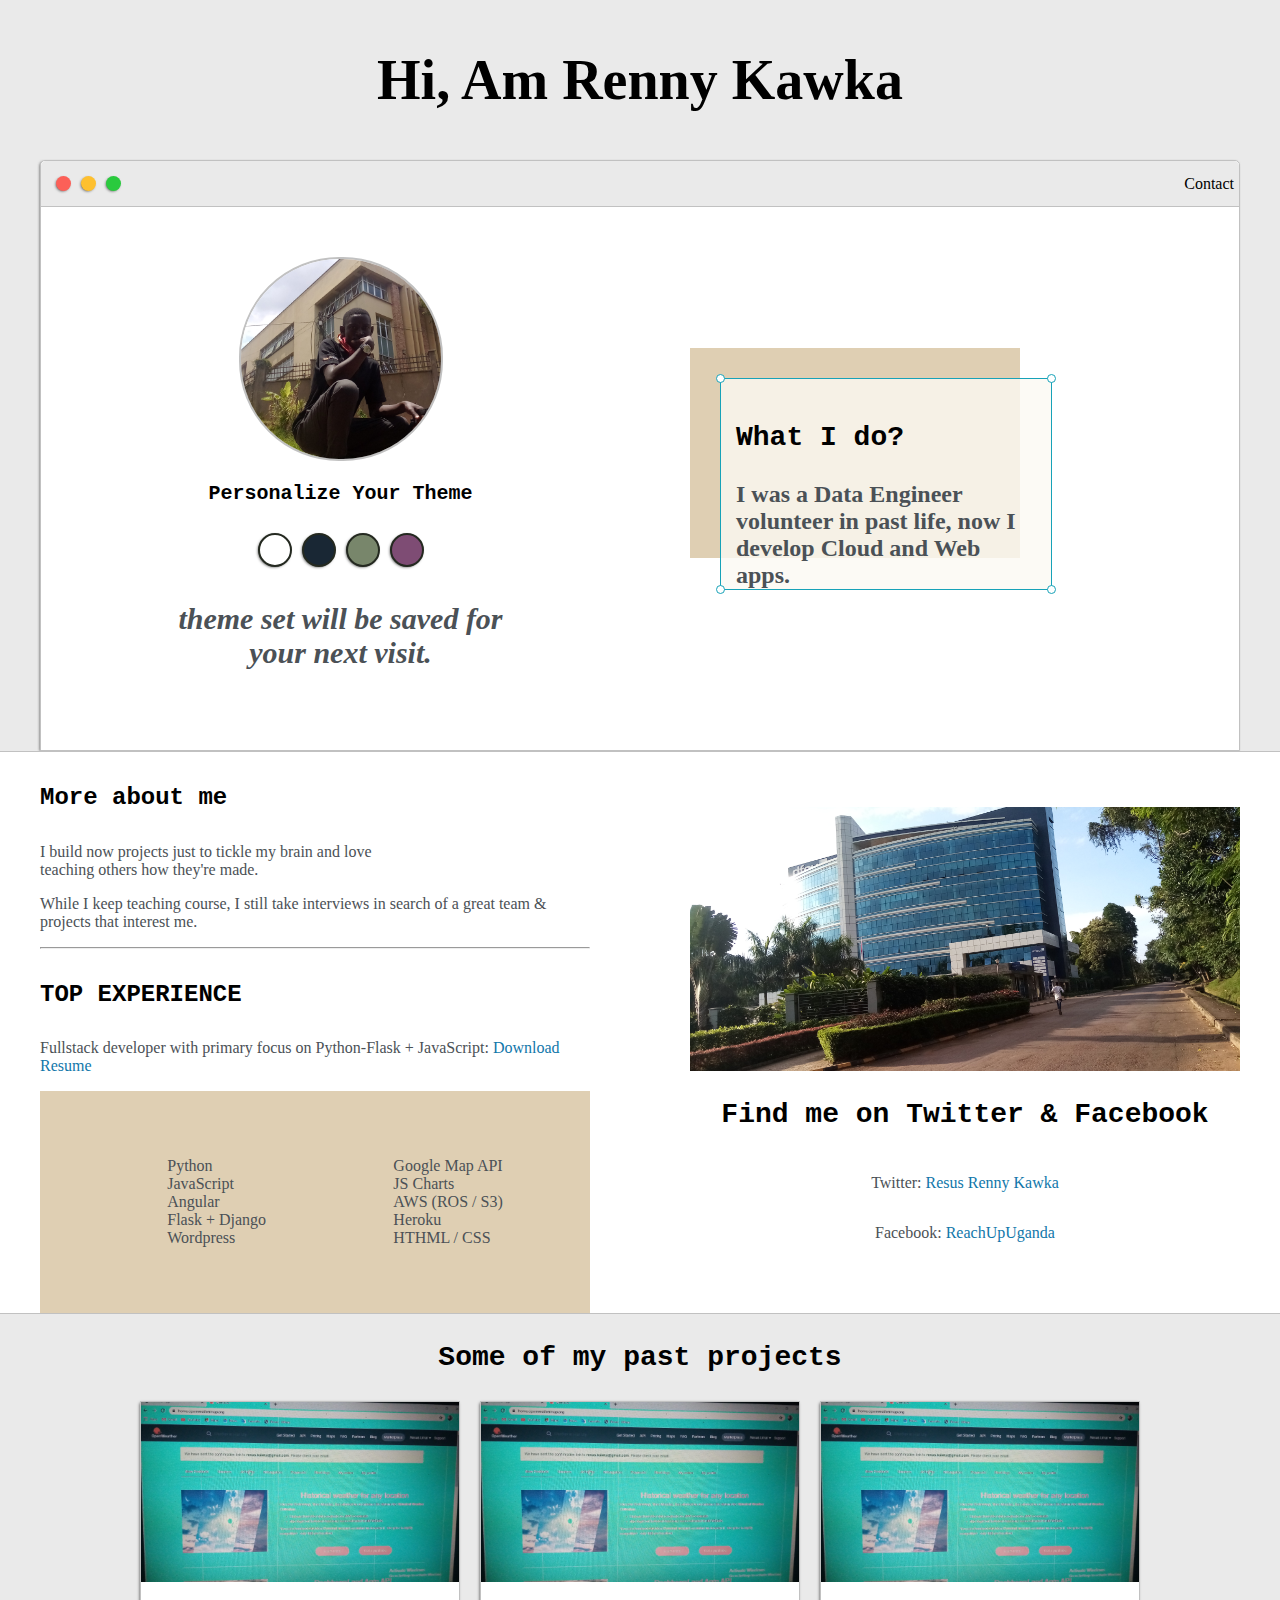
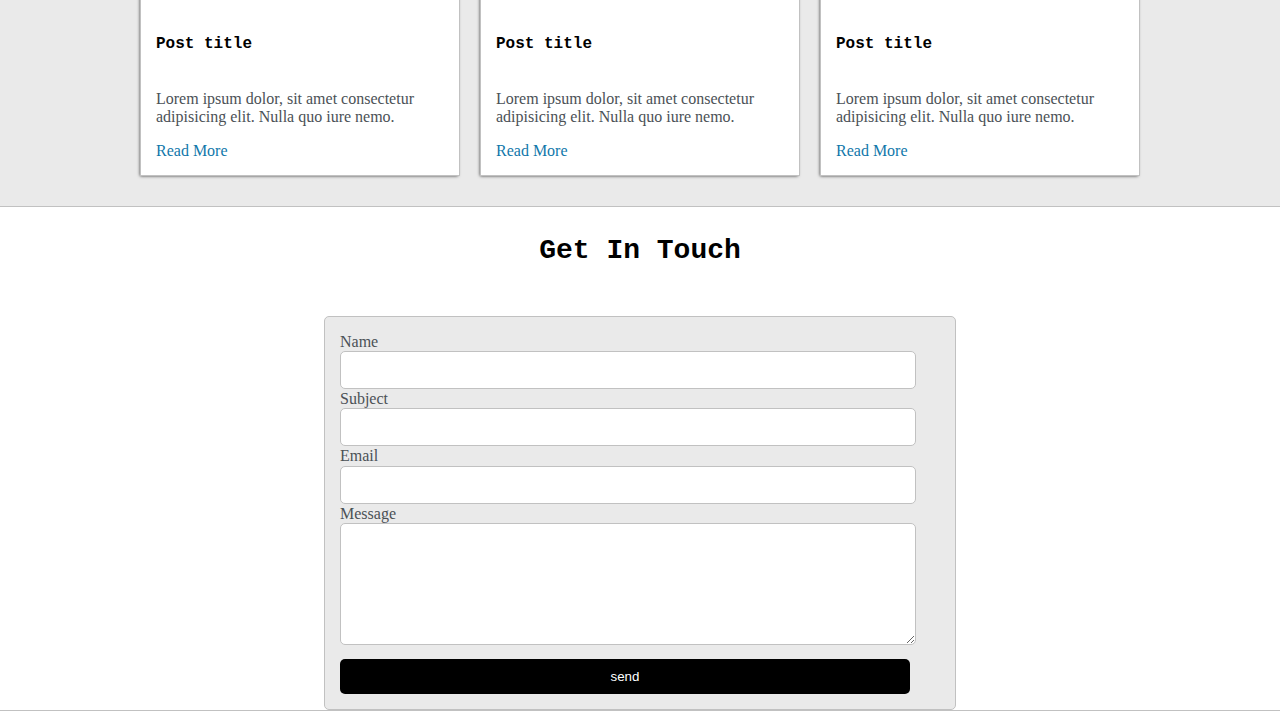
==== index.html @ 7012c8d3 "Add files via upload" ====
<!DOCTYPE html>
<html lang="en">
<head>
    <meta charset="UTF-8">
    <meta name="viewport" content="width=device-width, initial-scale=1.0">
    <meta name="theme" content="#eaeaea">
    <title>Renny Kawka</title>
    <link rel="stylesheet" href="./main.css">
    <link rel="stylesheet" href="" id="theme-style">
    <link rel="manifest" href="./manifest.json">
</head>
<body>
    <section class="s1">
        <div class="main-container">
            <div class="greeting-wrapper">
                <h1 id="title">Hi, Am Renny Kawka</h1>
            </div>

            <div class="intro-wrapper">
                <div class="nav-wrapper">
                    <div class="dots-wrapper">
                        <div id="dot-1" class="browser-dot"></div>
                        <div id="dot-2" class="browser-dot"></div>
                        <div id="dot-3" class="browser-dot"></div>
                    </div>

                    <ul id="navigation">
                        <li><a href="">Contact</a></li>
                    </ul>
                </div>
                <div class="left-column">
                    <img id="profile-pic" src="./img/squote.jpg" alt="Renny Squoted in a picture">

                    <h5 id="theme-note" style="text-align: center; line-height: 0;">Personalize Your Theme</h5>

                    <div id="theme-options-wrapper">
                        <div data-mode="light" id="light-mode" class="theme-dot"></div>
                        <div data-mode="blue" id="blue-mode" class="theme-dot"></div>
                        <div data-mode="green" id="green-mode" class="theme-dot"></div>
                        <div data-mode="purple" id="purple-mode" class="theme-dot"></div>
                    </div>

                    <p id="settings-note">
                        theme set will be saved for<br>
                        your next visit.
                    </p>
                </div>
                <div class="right-column">
                    <div id="preview-shadow">
                        <div id="preview">
                            <div id="corner-tl" class="corner"></div>
                            <div id="corner-tr" class="corner"></div>
                            <h3>What I do?</h3>
                            <p>
                                I was a Data Engineer volunteer in past life, now I develop Cloud and Web apps.
                            </p>
                            <div id="corner-br" class="corner"></div>
                            <div id="corner-bl" class="corner"></div>
                        </div>
                    </div>
                </div>
            </div>
        </div>
    </section>
    
    <section class="s2">
        <div class="main-container">

            <div class="about-wrapper">
                <div class="about-me">
                    <h4>More about me</h4>

                    <p>
                        I build now projects just to tickle my brain and love <br>teaching others how they're made.
                    </p>

                    <p>
                        While I keep teaching course, I still take interviews in search of a great team & projects that interest me.
                    </p>

                    <hr>
    
                    <h4>TOP EXPERIENCE</h4>
    
                    <p>
                        Fullstack developer with primary focus on Python-Flask + JavaScript: <a target="_blank" href="./Renny Khaukha cv.pdf">Download Resume</a>
                    </p>

                    <div id="skills">
                        <ul>
                            <li>Python</li>
                            <li>JavaScript</li>
                            <li>Angular</li>
                            <li>Flask + Django</li>
                            <li>Wordpress</li>
                        </ul>
                        <ul>
                            <li>Google Map API</li>
                            <li>JS Charts</li>
                            <li>AWS (ROS / S3)</li>
                            <li>Heroku</li>
                            <li>HTHML / CSS</li>
                        </ul>
                    </div>
                </div>

                <div class="social-links">
                   <img src="./img/dfcu.jpg" alt="" title="Reach-Up HeadQuaters" id="social_img">
                   <h3>Find me on Twitter &amp; Facebook</h3>

                   <p>Twitter: 
                       <a target="_blank" href="#">Resus Renny Kawka</a>
                    </p>

                   <p>Facebook: 
                       <a target="_blank" href="Facebook.com/reachUpUganda">ReachUpUganda</a>
                    </p>
                </div>
            </div>
        </div>
    </section>

    <section class="s1">
        <div class="main-container">
            <h3 style="text-align: center;">Some of my past projects</h3>

            <div class="post-wrapper">

                <div>
                    <div class="post">
                        <img class="thumbnail" src="./img/IMG_20200906_011632.jpg" alt="">
                        <div class="post-preview">
                            <h6>Post title</h6>
                            <p class="post-intro">
                                Lorem ipsum dolor, sit amet consectetur adipisicing elit. Nulla quo iure nemo.
                            </p>
                            <a href="./post.html">Read More</a>
                        </div>
                    </div>
                </div>

                <div>
                    <div class="post">
                        <img class="thumbnail" src="./img/IMG_20200906_011632.jpg" alt="">
                        <div class="post-preview">
                            <h6>Post title</h6>
                            <p class="post-intro">
                                Lorem ipsum dolor, sit amet consectetur adipisicing elit. Nulla quo iure nemo.
                            </p>
                            <a href="#">Read More</a>
                        </div>
                    </div>
                </div>

                <div>
                    <div class="post">
                        <img class="thumbnail" src="./img/IMG_20200906_011632.jpg" alt="">
                        <div class="post-preview">
                            <h6>Post title</h6>
                            <p class="post-intro">
                                Lorem ipsum dolor, sit amet consectetur adipisicing elit. Nulla quo iure nemo.
                            </p>
                            <a href="#">Read More</a>
                        </div>
                    </div>
                </div>
            </div>
        </div>
    </section>

    <section class="s2">
        <div class="main-container">
            <h3 style="text-align: center;">Get In Touch</h3>

            <form id="contact-form">
                <label for="name">Name</label>
                <input type="text" class="input-feild" name="name">
                
                <label for="subject">Subject</label>
                <input type="text" class="input-feild" name="subject">
                
                <label for="email">Email</label>
                <input type="email" class="input-feild" name="email">
                
                <label for="message">Message</label>
                <textarea type="textarea" class="input-feild" name="message"></textarea>

                <input type="submit" id="submit-btn" value="send">
            </form>  
        </div>
    </section>

    <script src="./script.js"></script>
</body>
</html>
---- main.css ----
:root{
    --maincolor: #eaeaea;
    --secondarycolor: #fff;

    --borderColor: #c1c1c1;

    --mainText: Black;
    --secondaryText: #4b5156;

    --theme-dot-border: #242920;

    --previewShadow: #dfcfb3;

    --previewbg: rgb(251, 249, 243, 0.8);

    --btnColor: black;
}
#title{
    font-family: Old English Text MT;
}

html, body{
    padding: 0;
    margin: 0;
}

body * {
    transition: .5s;
}

h1, h2, h3, h4, h5, h6, strong {
    color: var(--mainText);
    font-family: 'Roboto Mono', monospace;
    font-weight: 800;
}

p, li, span, label, input, textarea {
    color: var(--secondaryText);
    list-style: none;
}

a {
    text-decoration: none;
    color: #1177aa;
}

h1 { font-size: 56px; }
h2 { font-size: 36px; }
h3 { font-size: 28px; }
h4 { font-size: 24px; }
h5 { font-size: 20px; }
h6 { font-size: 16px; }

.s1 {
    background-color: var(--maincolor);
    border-bottom: 1px solid var(--borderColor);
    overflow: auto;
}

.s2 {
    background-color: var(--secondarycolor);
    border-bottom: 1px solid var(--borderColor);
    overflow: auto;
}

.main-container{
    width: 1200px;
    margin: 0 auto;
}

.greeting-wrapper{
    display: grid;
    text-align: center;
    align-content: center;
    min-height: 10em;
}

.intro-wrapper{
    background-color: var(--secondarycolor);
    border: 1px solid var(--borderColor);
    border-radius: 5px 5px 0 0;

    -webkit-box-shadow: -1px 1px 3px -1px rgba(0, 0, 0, 0.75);
    -moz-box-shadow: -1px 1px 3px -1px rgba(0, 0, 0, 0.75);
    box-shadow: -1px 1px 3px -1px rgba(0,0,0,0.75);

    display: grid;
    grid-template-columns: 1fr 1fr;
    grid-template-areas: 
        'nav-wrapper nav-wrapper'
        'left-column right-column'
    ;
}

.nav-wrapper{
    border-radius: 5px 5px 0 0;
    grid-area: nav-wrapper;
    border-bottom: 1px solid var(--borderColor);
    display: flex;
    justify-content: space-between;
    align-items: center;
    background-color: var(--maincolor);
}

.dots-wrapper{
    display: flex;
    padding: 10px;
}

#dot-1{ background-color: #fc6058; }
#dot-2{ background-color: #fec02f; }
#dot-3{ background-color: #2aca3e; }

.browser-dot{
    height: 15px;
    width: 15px;
    margin: 5px;
    border-radius: 50%;

    -webkit-box-shadow: -1px 1px 3px -1px rgba(0, 0, 0, 0.75);
    -moz-box-shadow: -1px 1px 3px -1px rgba(0, 0, 0, 0.75);
    box-shadow: -1px 1px 3px -1px rgba(0,0,0,0.75);
}

#navigation{
    margin: 0;
    padding: 10p;
}

#navigation a {
    color: var(--mainText);
}

#navigation li{
    display: inline-block;
    margin-right: 5px;
    margin-left: 5px;
}

.left-column{
    grid-area: left-column;
    padding-top: 50px;
    padding-bottom: 50px;
}

#profile-pic{
    display: block;
    margin: 0 auto;

    border-radius: 100px;

    height: 200px;
    width: 200px;
    object-fit: cover;
    border: 2px solid var(--borderColor);
}

#theme-options-wrapper{
    display: flex;
    justify-content: center;
}

.theme-dot{
    height: 30px;
    width: 30px;
    border-radius: 50%;

    margin: 5px;
    border: 2px solid var(--theme-dot-border);

    -webkit-box-shadow: -1px 1px 3px -1px rgba(0, 0, 0, 0.75);
    -moz-box-shadow: -1px 1px 3px -1px rgba(0, 0, 0, 0.75);
    box-shadow: -1px 1px 3px -1px rgba(0,0,0,0.75);

    cursor: pointer;
}

.theme-dot:hover{
    border-width: 5px;
}

#light-mode{
    background-color: #fff;
}

#blue-mode{
    background-color: #192734;
}

#green-mode{
    background-color: #78866b;
}

#purple-mode{
    background-color: #7e4c74;
}

#settings-note{
    font-size: 16px;
    font-style: italic;
    text-align: center;
    font-weight: bolder;
    font-size: 30px;
    font-family: Vivaldi Script;
}

.right-column{
    grid-area: right-column;
    display: grid;
    align-content: center;

    padding-left: 50px;
    padding-bottom: 50px;
}

#preview-shadow{
    background-color: var(--previewShadow);
    width: 300px;
    height: 180px;
    padding-left: 30px;
    padding-top: 30px;
}

#preview{
    font-family: french script MT;
    font-size: 24px;
    font-weight: 700;
    width: 300px;
    height: 180px;
    border: 1.5px solid #17a2b8;
    background-color: var(--previewbg);
    padding: 15px;
    position: relative;
}

.corner{
    width: 7px;
    height: 7px;
    border-radius: 50%;
    border: 1.5px solid #17a2b8;
    background-color: #fff;
    position: absolute;
}

#corner-tl{
    top: -5px;
    left: -5px;
}

#corner-tr{
    top: -5px;
    right: -5px;
}

#corner-br{
    bottom: -5px;
    right: -5px;
}

#corner-bl{
    bottom: -5px;
    left: -5px;
}
/* section s2 about */
.about-wrapper{
    display: grid;
    grid-template-columns: repeat(auto-fit, minmax(320px, 1fr));
    gap: 100px;
}

#skills{
    display: flex;
    justify-content: space-evenly;
    background-color: var(--previewShadow);
    padding-bottom: 50px;
    padding-top: 50px;
}

#social_img {
    width: 100%;

}

.social-links{
    display: grid;
    align-content: center;
    text-align: center;
}

/* ./ of  section s2 about */

/*  ========= ===== */


/* section s1 portifolio */
.post-wrapper{
    display: grid;
    grid-template-columns: repeat(auto-fit, 320px);
    gap: 20px;
    justify-content: center;
    padding-bottom: 30px;
}

.post {
    border: 1px solid var(--borderColor);
    
    -webkit-box-shadow: -1px 1px 3px -1px rgba(0, 0, 0, 0.75);
    -moz-box-shadow: -1px 1px 3px -1px rgba(0, 0, 0, 0.75);
    box-shadow: -1px 1px 3px -1px rgba(0,0,0,0.75);

}

.post-preview{
    background-color: #fff;
    padding: 15px;
}

.post-title{
    color: black;
    margin: 0;

}

.post-intro{
    color: #4b5156;
    font-weight: 14px;
}

.thumbnail{
    width: 100%;
    height: 180px;
    display: block;
    object-fit: cover;
}
/* / of section s1 portifolio */

/*  section s2 contact */
#contact-form{
    display: block;
    max-width: 600px;
    margin: 0 auto;
    border: 1px solid var(--borderColor);
    padding: 15px;
    border-radius: 5px;
    background-color: var(--maincolor);
    margin-top: 50px;
}

#contact-form label {
    line-height: 1.2em;
}

#contact-form textarea{
    min-height: 100px;
    font-size: 14px;
}

.input-feild {
    width: 95%;
    padding-top: 10px;
    padding-bottom: 10px;
    background-color: var(--secondarycolor);
    border-radius: 5px;
    border: 1px solid var(--borderColor);
    font-size: 14px;
}

#submit-btn{
    margin-top: 10px;
    width: 95%;
    padding-top: 10px;
    padding-bottom: 10px;
    color: #fff;
    border-radius: 5px;
    background-color: var(--btnColor);
    border: none;
}
/* / of section s2 contact */
@media screen and (max-width: 1200px){
    .main-container{
        width: 95%;
    }
}

@media screen and (max-width: 900px){
    .intro-wrapper{
        grid-template-columns: 1fr;
        grid-template-areas: 
            ' nav-wrapper'
            'left-column'
            'right-column'
        ; 
    }

}

    @media screen and (max-width: 450px) {
    .main-container{
        zoom: 40%;
    }


    .right-column{
        justify-content: center;
    }
}

/* ==== time of stop 1:33:49 ====
* more pages
* fo read More
*/
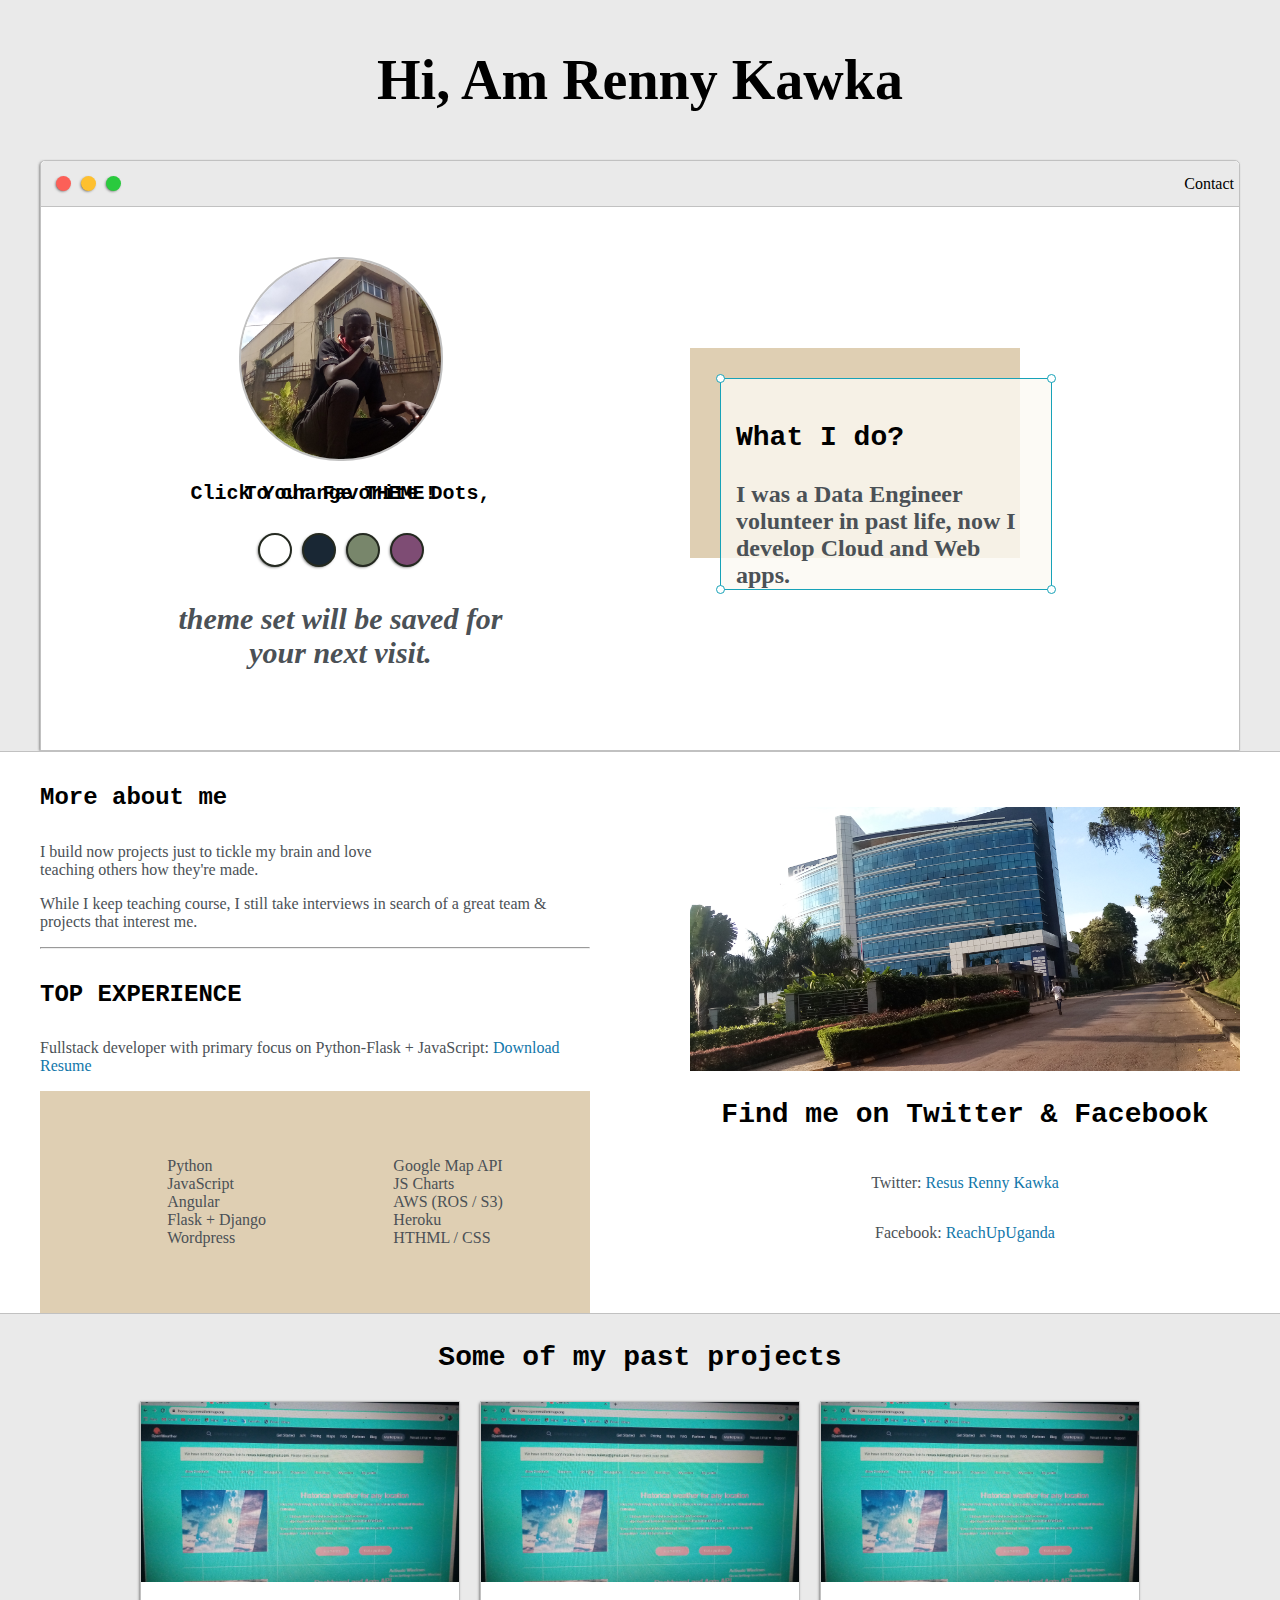
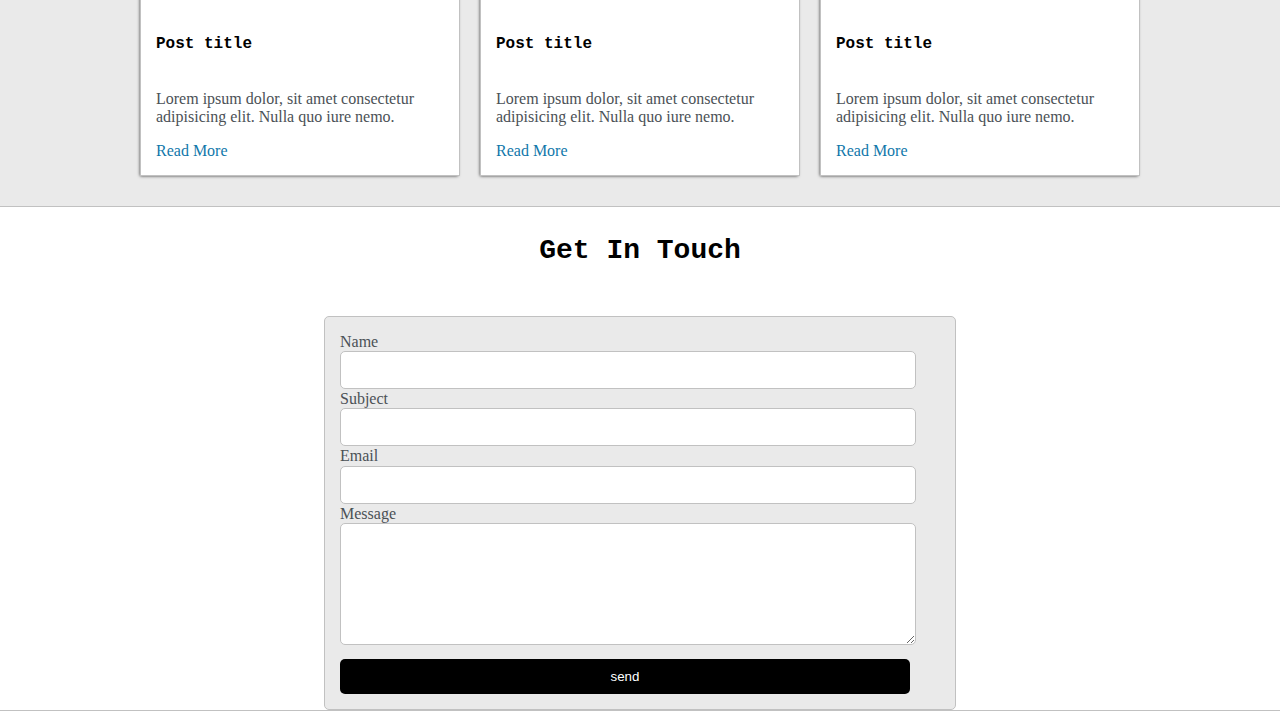
==== commit 6b375007: "Update index.html" ====
--- a/index.html
+++ b/index.html
@@ -31,7 +31,8 @@
                 <div class="left-column">
                     <img id="profile-pic" src="./img/squote.jpg" alt="Renny Squoted in a picture">
 
-                    <h5 id="theme-note" style="text-align: center; line-height: 0;">Personalize Your Theme</h5>
+                    <h5 id="theme-note" style="text-align: center; line-height: 0;">Click Your Favorite Dots, <br>
+To change THEME!</h5>
 
                     <div id="theme-options-wrapper">
                         <div data-mode="light" id="light-mode" class="theme-dot"></div>
@@ -192,4 +193,4 @@
 
     <script src="./script.js"></script>
 </body>
-</html>+</html>
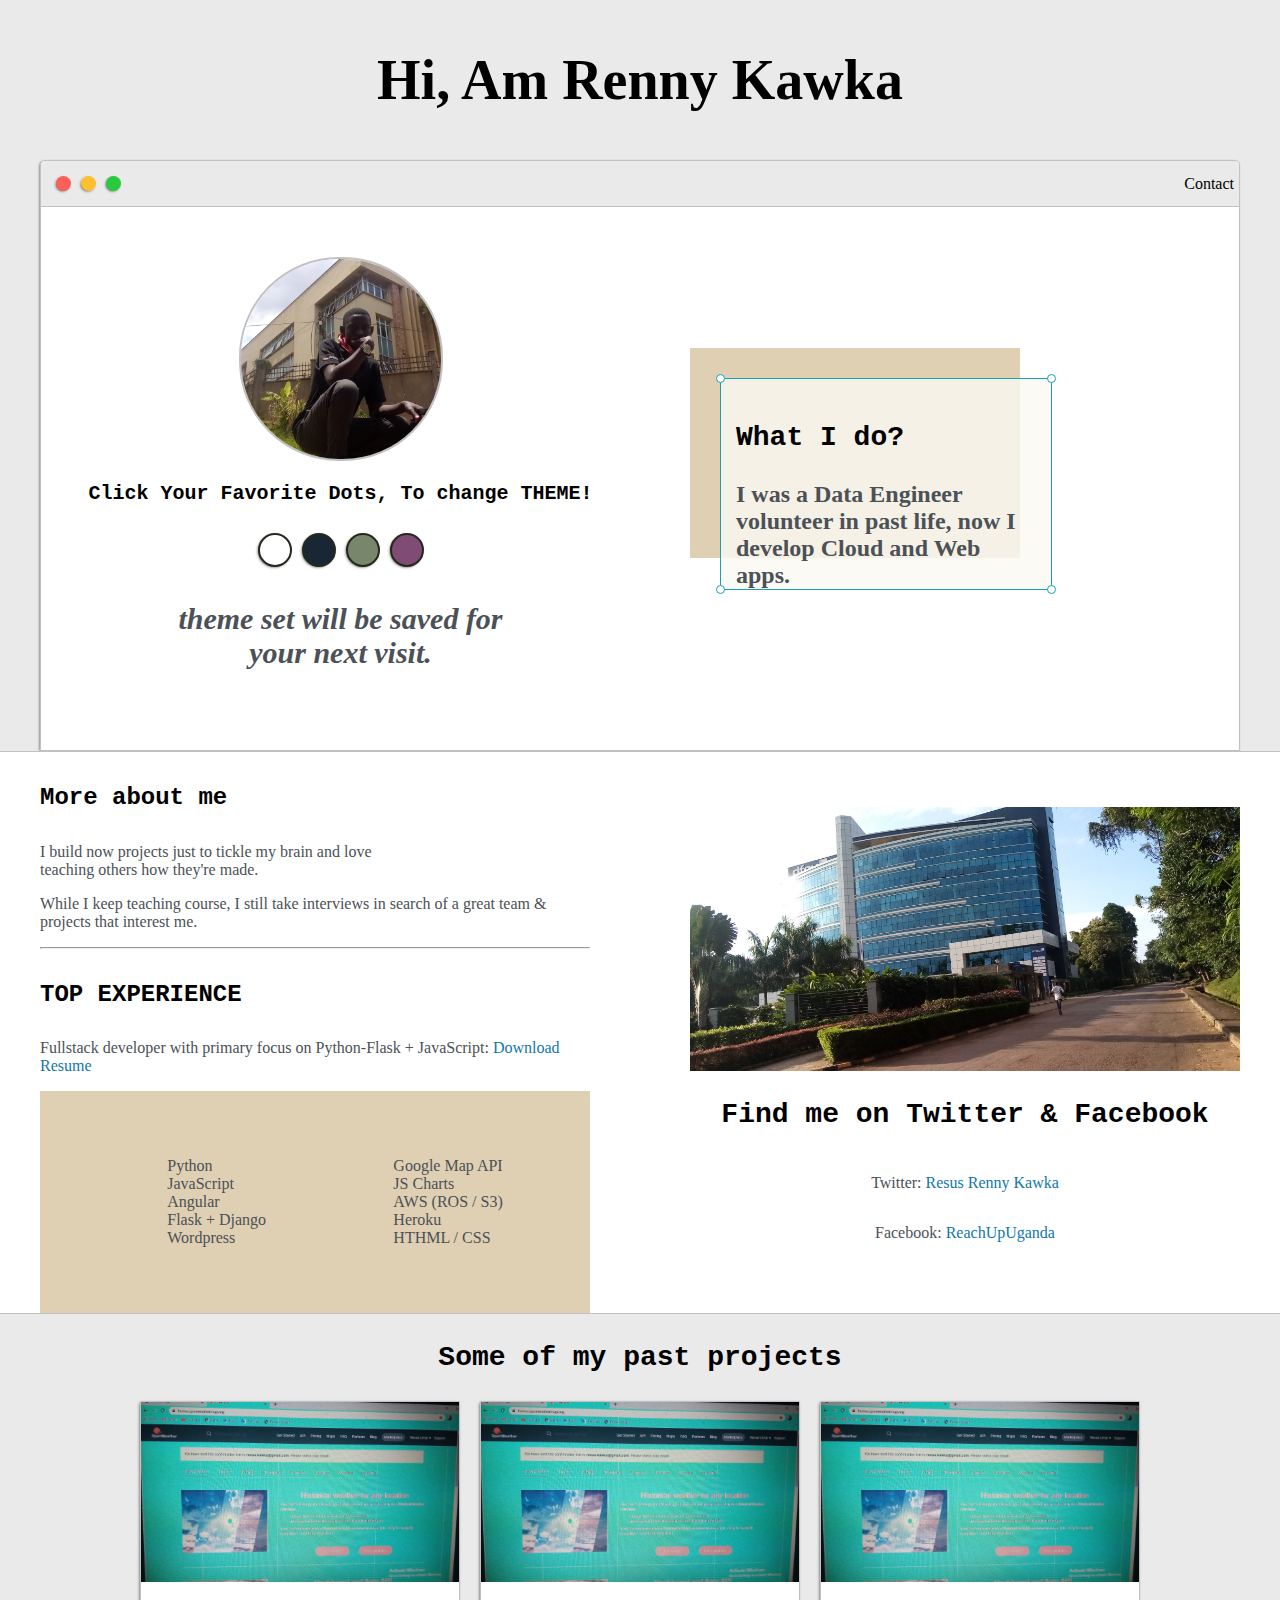
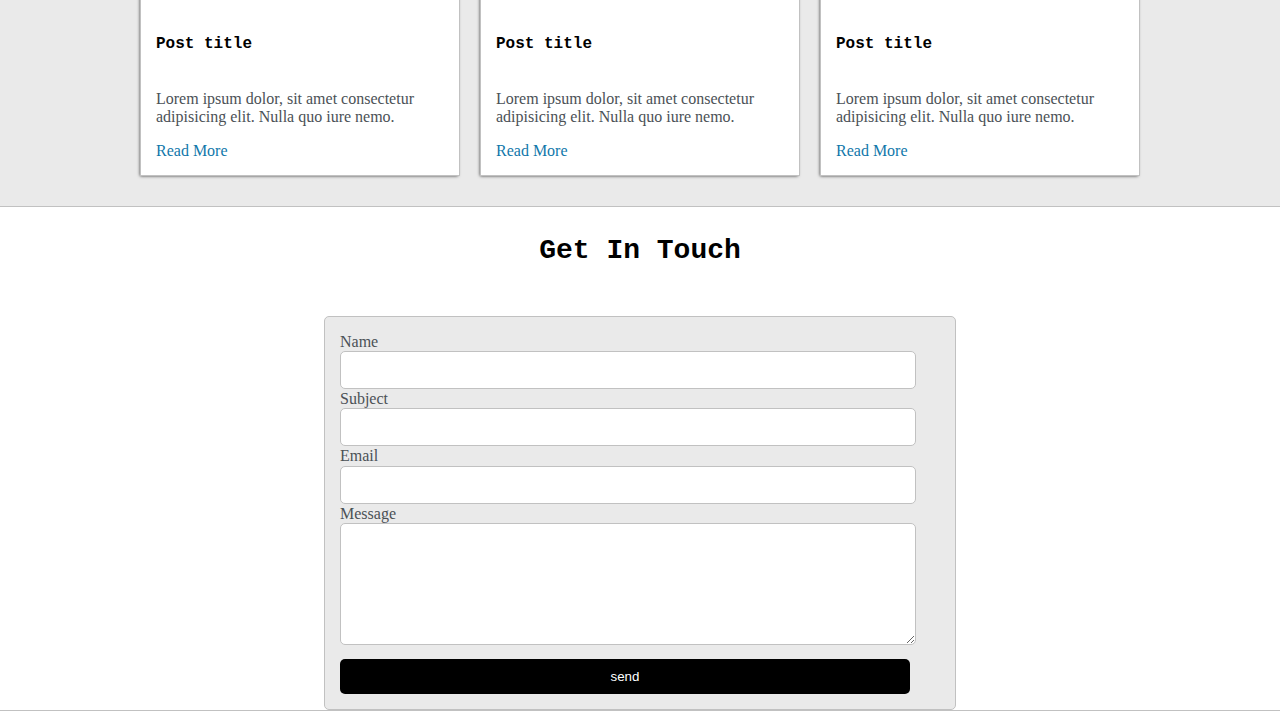
==== commit 34beb511: "Update index.html" ====
--- a/index.html
+++ b/index.html
@@ -31,8 +31,7 @@
                 <div class="left-column">
                     <img id="profile-pic" src="./img/squote.jpg" alt="Renny Squoted in a picture">
 
-                    <h5 id="theme-note" style="text-align: center; line-height: 0;">Click Your Favorite Dots, <br>
-To change THEME!</h5>
+                    <h5 id="theme-note" style="text-align: center; line-height: 0;">Click Your Favorite Dots, To change THEME!</h5>
 
                     <div id="theme-options-wrapper">
                         <div data-mode="light" id="light-mode" class="theme-dot"></div>
